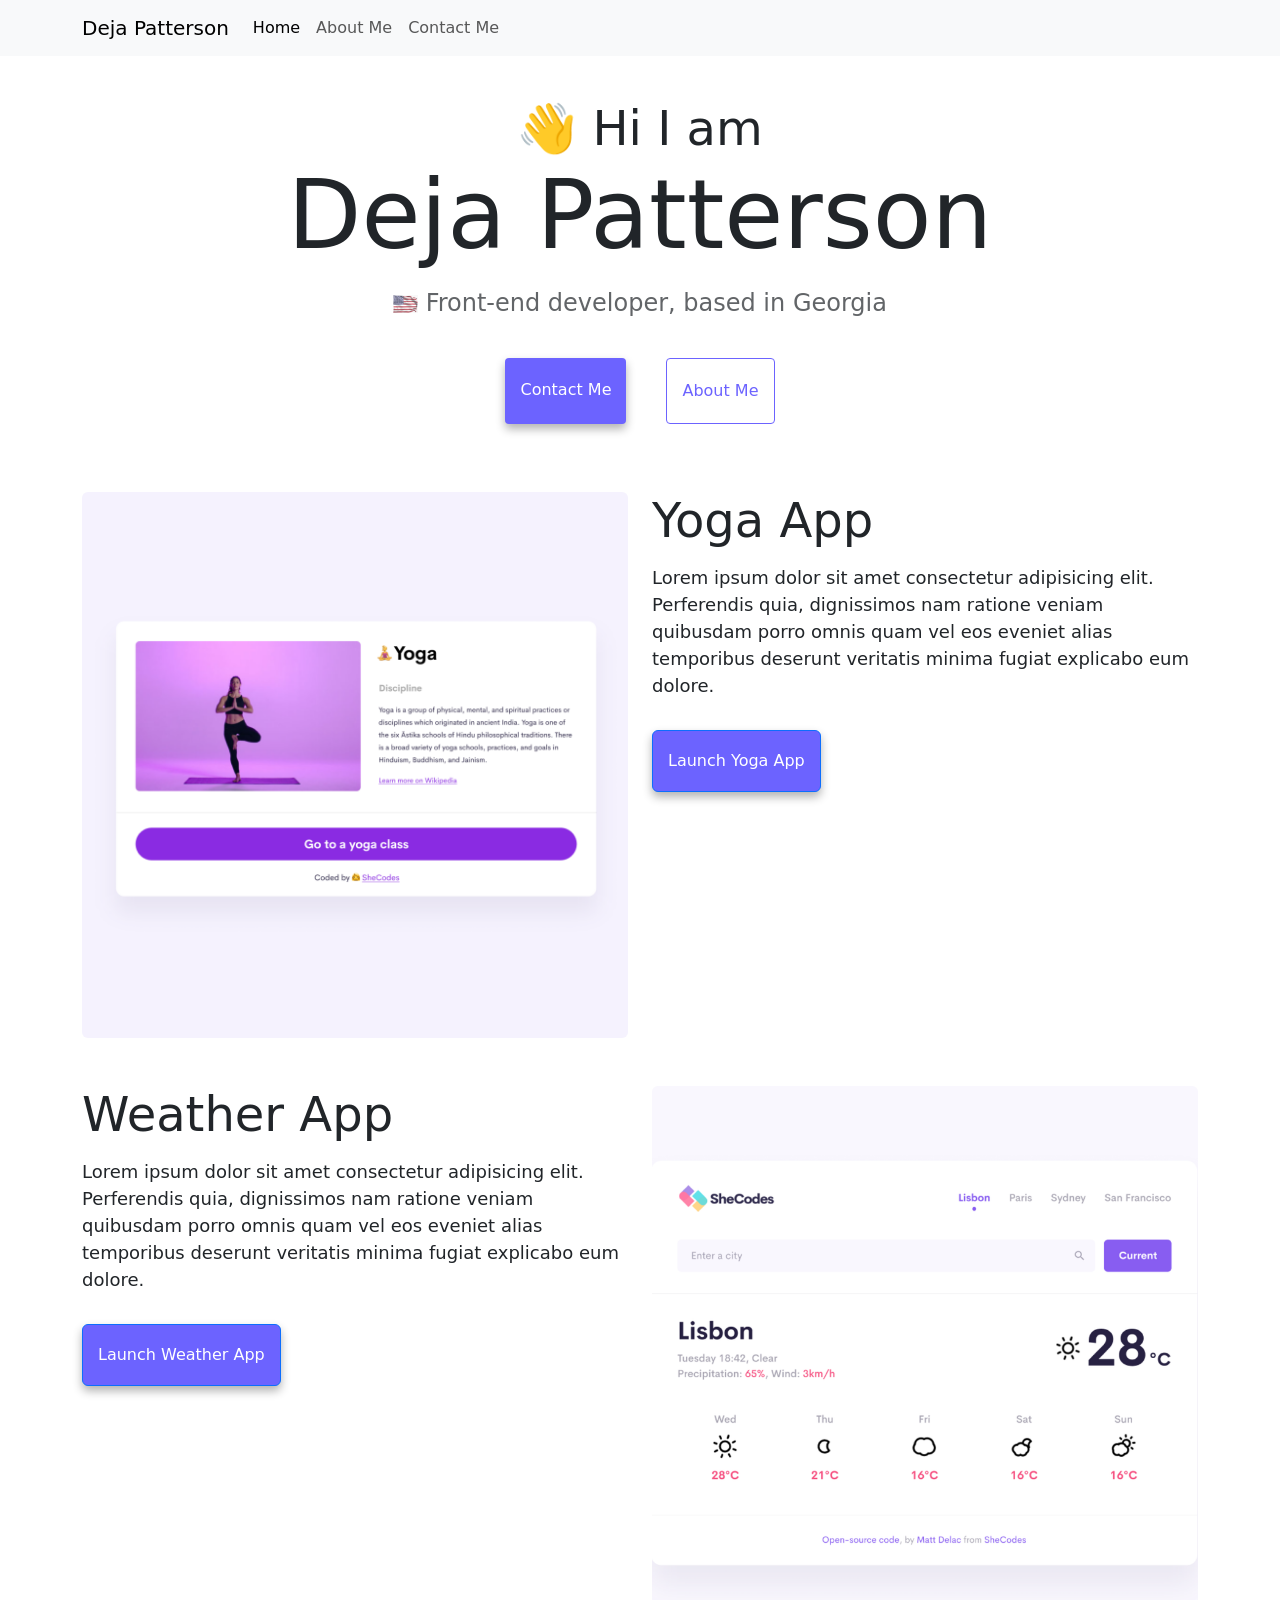
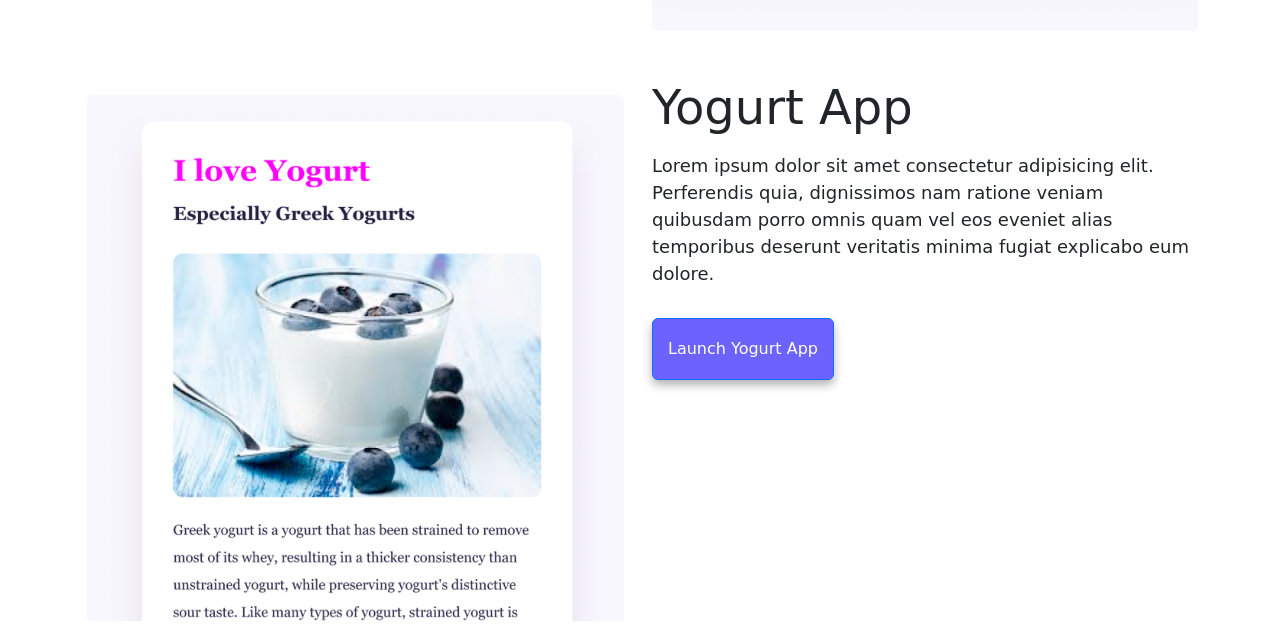
==== index.html @ 5f0e943d "Added file structurers and updated css" ====
<!doctype html>
<html lang="en">
  <head>
    <meta charset="UTF-8" />
    <meta http-equiv="X-UA-Compatible" content="IE=edge" />
    <meta name="viewport" content="width=device-width, initial-scale=1.0" />
    <title>Deja Patterson</title>
    <link
      href="https://cdn.jsdelivr.net/npm/bootstrap@5.3.8/dist/css/bootstrap.min.css"
      rel="stylesheet"
      integrity="sha384-sRIl4kxILFvY47J16cr9ZwB07vP4J8+LH7qKQnuqkuIAvNWLzeN8tE5YBujZqJLB"
      crossorigin="anonymous"
    />
    <script
      src="https://cdn.jsdelivr.net/npm/bootstrap@5.3.8/dist/js/bootstrap.bundle.min.js"
      integrity="sha384-FKyoEForCGlyvwx9Hj09JcYn3nv7wiPVlz7YYwJrWVcXK/BmnVDxM+D2scQbITxI"
      crossorigin="anonymous"
    ></script>
    <link rel="stylesheet" href="style.css" />
  </head>
  <body>
    <nav class="navbar navbar-expand-lg fixed-top bg-body-tertiary">
      <div class="container">
        <a class="navbar-brand" href="index.html">Deja Patterson</a>
        <button
          class="navbar-toggler"
          type="button"
          data-bs-toggle="collapse"
          data-bs-target="#navbarSupportedContent"
          aria-controls="navbarSupportedContent"
          aria-expanded="false"
          aria-label="Toggle navigation"
        >
          <span class="navbar-toggler-icon"></span>
        </button>
        <div class="collapse navbar-collapse" id="navbarSupportedContent">
          <ul class="navbar-nav me-auto mb-2 mb-lg-0">
            <li class="nav-item">
              <a class="nav-link active" aria-current="page" href="index.html"
                >Home</a
              >
            </li>
            <li class="nav-item">
              <a class="nav-link" href="about.html">About Me</a>
            </li>
            <li class="nav-item">
              <a class="nav-link" href="about.html#contact">Contact Me</a>
            </li>
          </ul>
        </div>
      </div>
    </nav>
    <h2>👋 Hi I am</h2>
    <h1>Deja Patterson</h1>
    <h3 class="mt-3">
      <img src="images/usa-flag.png" class="emoji" /> Front-end developer, based
      in Georgia
    </h3>
    <div class="navigation-links">
      <a href="about.html#contact" class="contact-link">Contact me</a>
      <a href="about.html" class="about-link">About me</a>
    </div>
    <div class="container">
      <div class="row mt-5">
        <div class="col-md-6 pb-5">
          <img src="images/yoga.png" class="img-fluid rounded" />
        </div>
        <div class="col-md-6">
          <h2 class="text-start">Yoga App</h2>
          <p class="text-start">
            Lorem ipsum dolor sit amet consectetur adipisicing elit. Perferendis
            quia, dignissimos nam ratione veniam quibusdam porro omnis quam vel
            eos eveniet alias temporibus deserunt veritatis minima fugiat
            explicabo eum dolore.
          </p>
          <button type="button" class="btn btn-primary app-button text-start">
            Launch Yoga App
          </button>
        </div>
      </div>
      <div class="row">
        <div class="col-md-6">
          <h2 class="text-start">Weather App</h2>
          <p class="text-start">
            Lorem ipsum dolor sit amet consectetur adipisicing elit. Perferendis
            quia, dignissimos nam ratione veniam quibusdam porro omnis quam vel
            eos eveniet alias temporibus deserunt veritatis minima fugiat
            explicabo eum dolore.
          </p>
          <button type="button" class="btn btn-primary app-button text-start">
            Launch Weather App
          </button>
        </div>
        <div class="col-md-6 pb-5">
          <img src="images/weather.png" class="img-fluid rounded" />
        </div>
      </div>
      <div class="row">
        <div class="col-md-6 p-3">
          <img src="images/yogurt.png" class="img-fluid rounded" />
        </div>
        <div class="col-md-6">
          <h2 class="text-start">Yogurt App</h2>
          <p class="text-start">
            Lorem ipsum dolor sit amet consectetur adipisicing elit. Perferendis
            quia, dignissimos nam ratione veniam quibusdam porro omnis quam vel
            eos eveniet alias temporibus deserunt veritatis minima fugiat
            explicabo eum dolore.
          </p>
          <button type="button" class="btn btn-primary app-button">
            Launch Yogurt App
          </button>
        </div>
      </div>
    </div>
  </body>
</html>
---- style.css ----
:root {
  --primary-color: #6c63ff;
  --secondary-color: #f5f2fe;
  --box-shadow: 0 5px 10px rgba(0, 0, 0, 0.3);
}

body {
  margin-top: 100px;
}

h1,
h2,
h3 {
  text-align: center;
  margin: 0;
}

h1 {
  font-size: 96px;
  line-height: 1.2;
}

h2 {
  font-size: 48px;
}

h3 {
  font-size: 24px;
  opacity: 0.7;
}

.emoji {
  width: 25px;
}

p {
  font-size: 18px;
  line-height: 1.5;
  padding: 15px 0px;
}

.navigation-links {
  display: flex;
  margin: 20px;
  justify-content: center;
}

.navigation-links a {
  margin: 20px;
  border-radius: 4px;
  padding: 20px 15px;
  text-decoration: none;
  text-transform: capitalize;
}

.app-button {
  padding: 18px 15px;
  background: var(--primary-color);
  box-shadow: var(--box-shadow);
}

.contact-link {
  background: var(--primary-color);
  box-shadow: var(--box-shadow);
  color: white;
}

.about-link {
  color: var(--primary-color);
  border: 1px solid var(--primary-color);
}

.homepage-link {
  color: var(--primary-color);
  text-align: center;
  display: block;
}

.about-paragraphs {
  text-align: center;
  margin: 15px 0;
}

.shadow {
  box-shadow: var(--box-shadow);
}

.email-link {
  display: flex;
  justify-content: center;
  color: var(--primary-color);
  font-size: 25px;
  text-decoration: none;
}

.email-link:hover {
  text-decoration: underline;
}
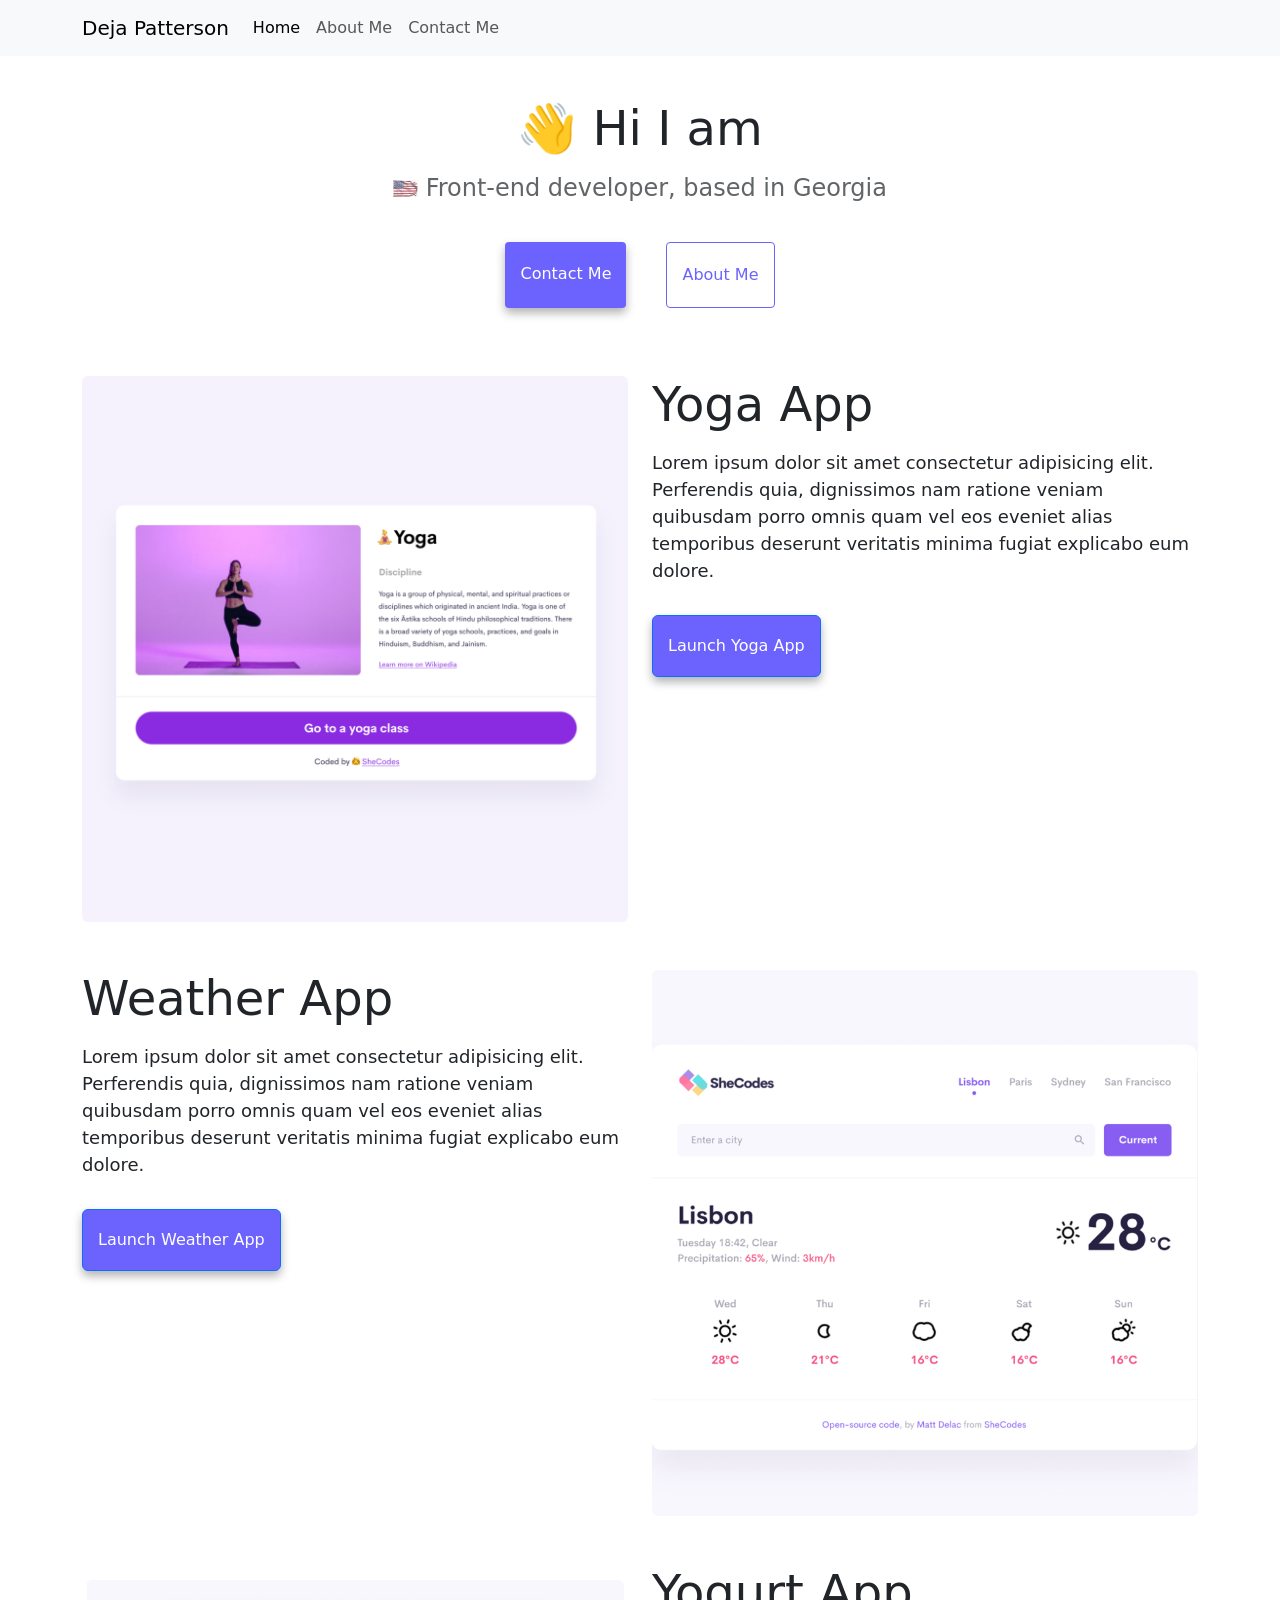
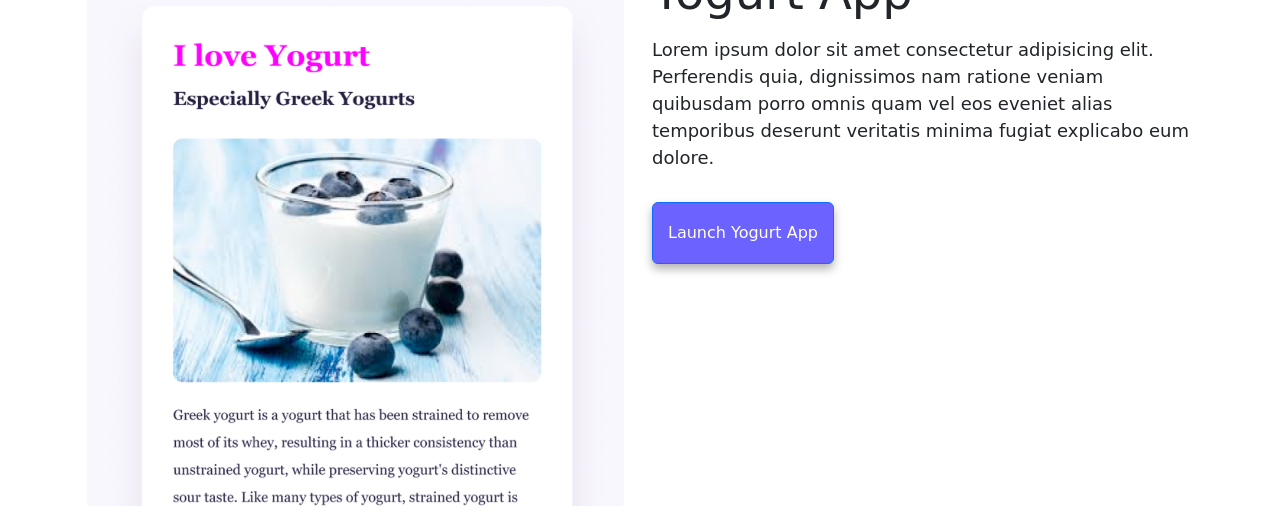
==== commit 95c9bec1: "Added CSS Media queries" ====
--- a/index.html
+++ b/index.html
@@ -4,7 +4,8 @@
     <meta charset="UTF-8" />
     <meta http-equiv="X-UA-Compatible" content="IE=edge" />
     <meta name="viewport" content="width=device-width, initial-scale=1.0" />
-    <title>Deja Patterson</title>
+    <meta name="description" content="Front-end developer Deja's Projects" />
+    <title>Front End Developer - Deja Patterson</title>
     <link
       href="https://cdn.jsdelivr.net/npm/bootstrap@5.3.8/dist/css/bootstrap.min.css"
       rel="stylesheet"
@@ -51,19 +52,30 @@
       </div>
     </nav>
     <h2>👋 Hi I am</h2>
-    <h1>Deja Patterson</h1>
+    <h1 class="d-block d-sm-none">Deja Patterson</h1>
     <h3 class="mt-3">
-      <img src="images/usa-flag.png" class="emoji" /> Front-end developer, based
-      in Georgia
+      <img src="images/usa-flag.png" class="emoji" alt="USA emoji flag" />
+      Front-end developer, based in Georgia
     </h3>
     <div class="navigation-links">
-      <a href="about.html#contact" class="contact-link">Contact me</a>
-      <a href="about.html" class="about-link">About me</a>
+      <a
+        href="about.html#contact"
+        class="contact-link"
+        title="Contact Me Button"
+        >Contact me</a
+      >
+      <a href="about.html" class="about-link" title="About Me Button"
+        >About me</a
+      >
     </div>
     <div class="container">
       <div class="row mt-5">
         <div class="col-md-6 pb-5">
-          <img src="images/yoga.png" class="img-fluid rounded" />
+          <img
+            src="images/yoga.png"
+            class="img-fluid rounded"
+            alt="yoga project website screenshot"
+          />
         </div>
         <div class="col-md-6">
           <h2 class="text-start">Yoga App</h2>
@@ -92,12 +104,20 @@
           </button>
         </div>
         <div class="col-md-6 pb-5">
-          <img src="images/weather.png" class="img-fluid rounded" />
+          <img
+            src="images/weather.png"
+            class="img-fluid rounded"
+            alt="weather project website screenshot"
+          />
         </div>
       </div>
       <div class="row">
         <div class="col-md-6 p-3">
-          <img src="images/yogurt.png" class="img-fluid rounded" />
+          <img
+            src="images/yogurt.png"
+            class="img-fluid rounded"
+            alt="yogurt project website screenshot"
+          />
         </div>
         <div class="col-md-6">
           <h2 class="text-start">Yogurt App</h2>
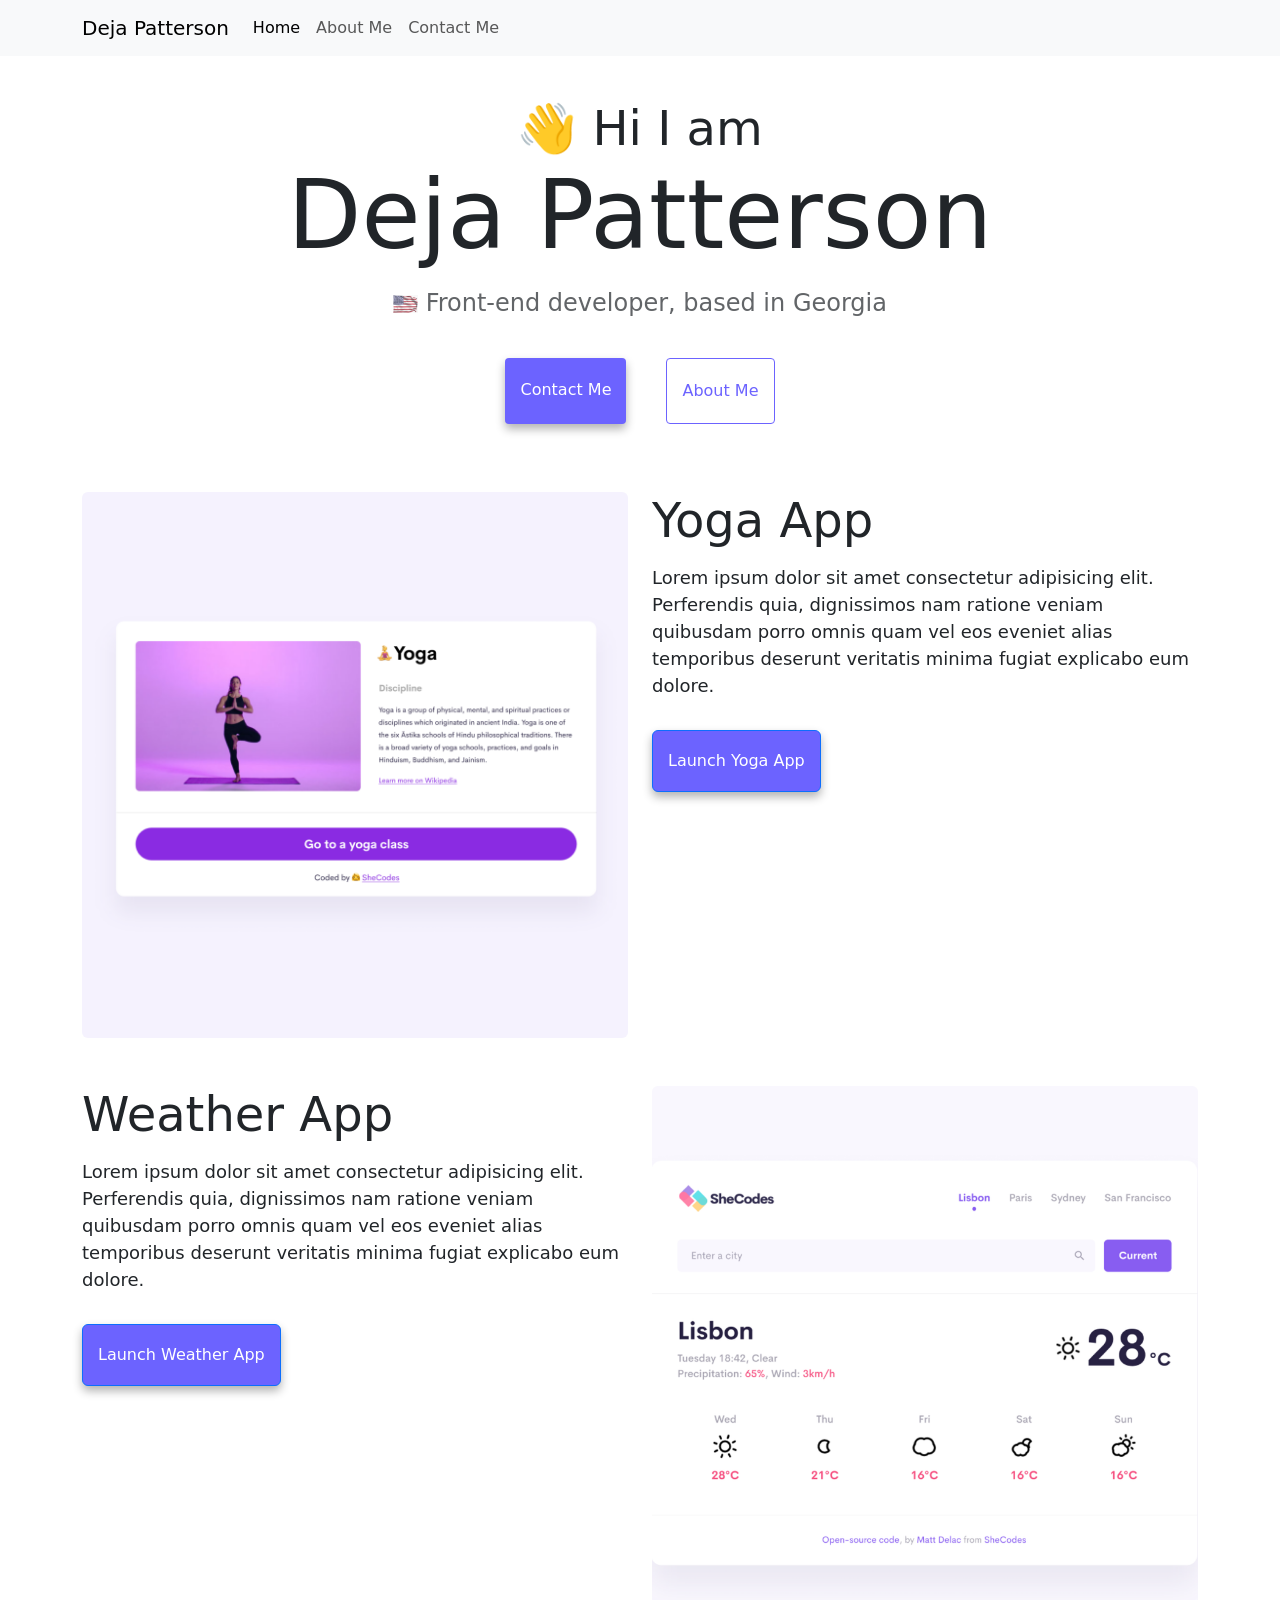
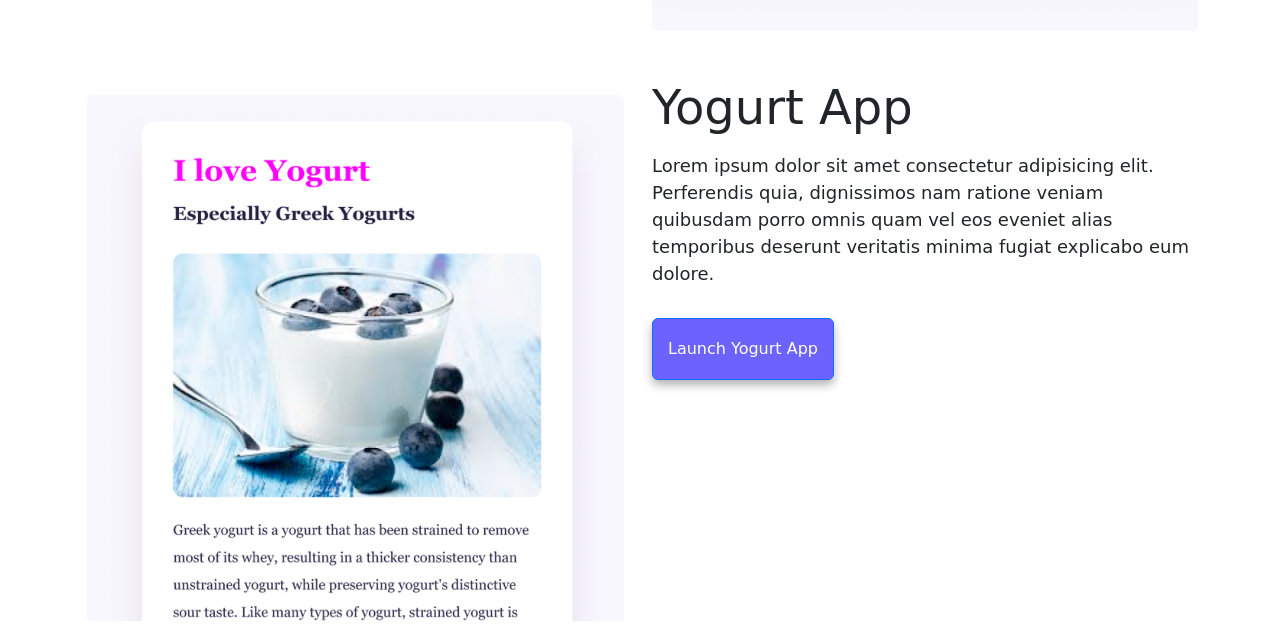
==== commit 974811ad: "updated css media" ====
--- a/index.html
+++ b/index.html
@@ -52,7 +52,7 @@
       </div>
     </nav>
     <h2>👋 Hi I am</h2>
-    <h1 class="d-block d-sm-none">Deja Patterson</h1>
+    <h1>Deja Patterson</h1>
     <h3 class="mt-3">
       <img src="images/usa-flag.png" class="emoji" alt="USA emoji flag" />
       Front-end developer, based in Georgia
@@ -68,7 +68,7 @@
         >About me</a
       >
     </div>
-    <div class="container">
+    <div class="container .special-body">
       <div class="row mt-5">
         <div class="col-md-6 pb-5">
           <img
--- a/style.css
+++ b/style.css
@@ -6,6 +6,12 @@
 
 body {
   margin-top: 100px;
+}
+
+@media (max-width: 576px) {
+  .special-body {
+    margin: 25px;
+  }
 }
 
 h1,
